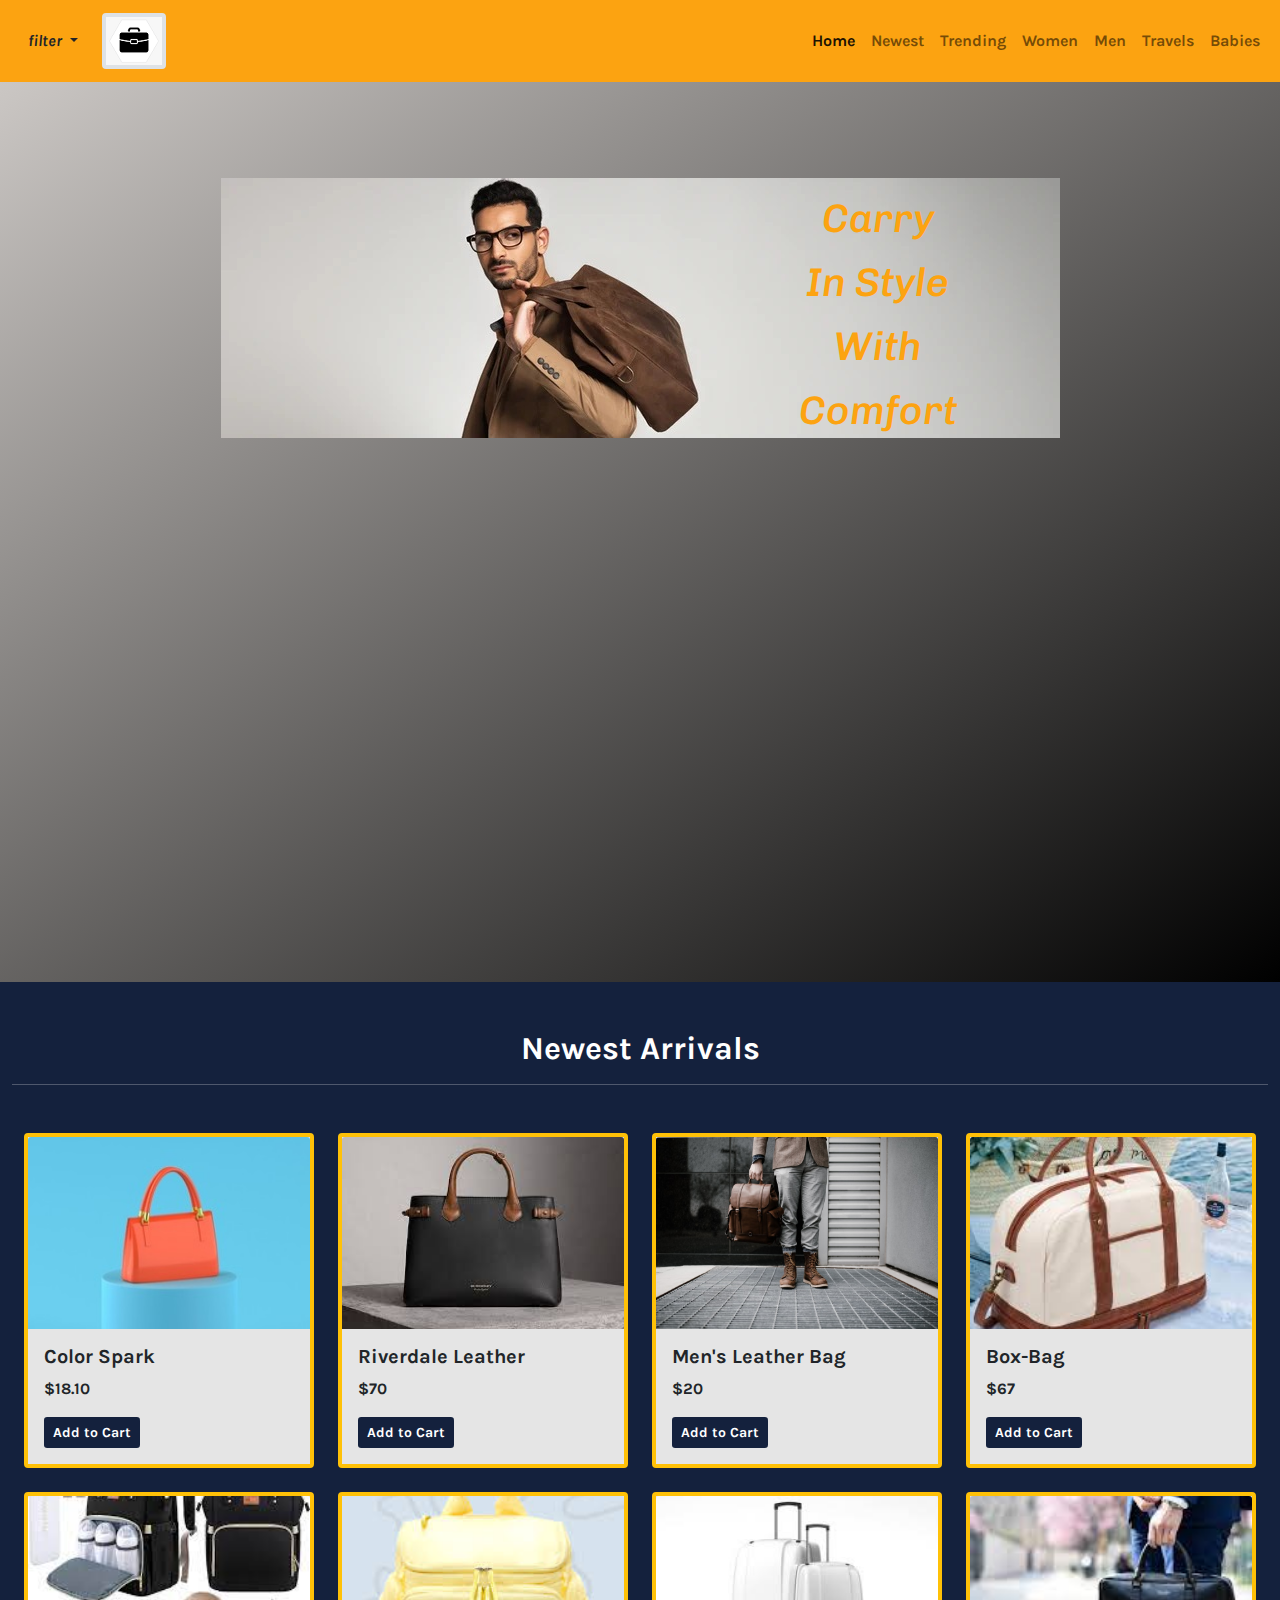
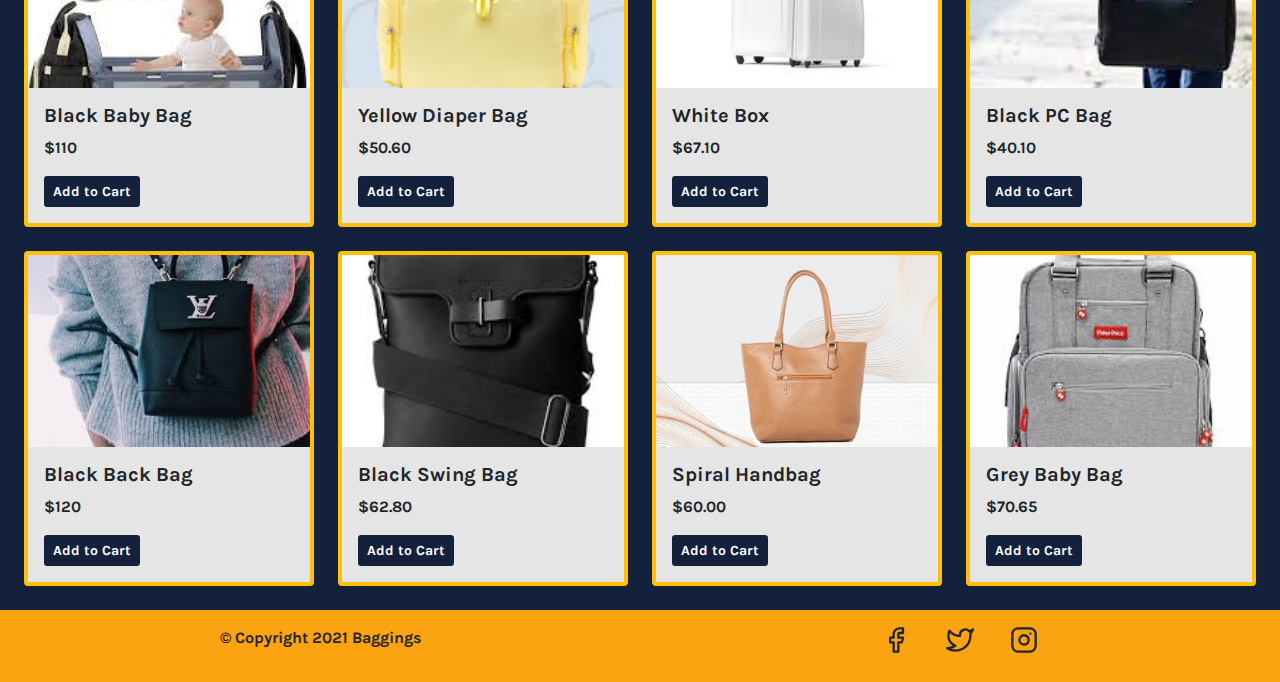
==== index.html @ 189fa31c "initial commit of this project." ====
<!DOCTYPE html>
<html lang="en">
<head>
  <meta charset="UTF-8">
  <meta http-equiv="X-UA-Compatible" content="IE=edge">
  <meta name="viewport" content="width=device-width, initial-scale=1.0">
  <link rel="stylesheet" href="./css/bootstrap.min.css">
  <link rel="stylesheet" href="./css/style.css">
  <title>Bagging</title>
</head>

<body>

  <nav class="navbar navbar-expand-md navbar-light bg-warming ">
    <div class="container-fluid">
      <div class="nav-item dropdown">
        <a class="nav-link dropdown-toggle text-dark fst-italic pe-4" href="#" id="navbarDropdownMenuLink" role="button" data-bs-toggle="dropdown" aria-expanded="false">
          filter
        </a>
        <ul class="dropdown-menu" aria-labelledby="navbarDropdownMenuLink">
          <li><a class="dropdown-item" href="#">Price</a></li>
          <li><a class="dropdown-item" href="#">Material </a></li>
          <li><a class="dropdown-item" href="#">Designer</a></li>
          <li><a class="dropdown-item" href="#">Color</a></li>
        </ul>
      </div>
      <a class="navbar-brand" href="#"><img class="border border-4 rounded" src="./images/logo.png" alt="logo"></a>
      <button class="navbar-toggler" type="button" data-bs-toggle="collapse" data-bs-target="#navbarNavDropdown" aria-controls="navbarNavDropdown" aria-expanded="false" aria-label="Toggle navigation">
        <span class="navbar-toggler-icon"></span>
      </button>
      <div class="collapse navbar-collapse justify-content-end" id="navbarNavDropdown">
        <ul class="navbar-nav ">
          <li class="nav-item">
            <a class="nav-link active" aria-current="page" href="#">Home</a>
          </li>
          <li class="nav-item">
            <a class="nav-link" href="#">Newest</a>
          </li>
          <li class="nav-item">
            <a class="nav-link" href="#">Trending</a>
          </li>
          <li class="nav-item">
            <a class="nav-link" href="#">Women</a>
          </li>
          <li class="nav-item">
            <a class="nav-link" href="#">Men</a>
          </li>
          <li class="nav-item">
            <a class="nav-link" href="#">Travels</a>
          </li>
          <li class="nav-item">
            <a class="nav-link" href="#">Babies</a>
          </li>
          
        </ul>

      </div>
    </div>

    <!-- <div class="collapse navbar-collapse " id="navbarNavAltMarkup">
      <div class="navbar-nav">
        <a class="nav-link" href="#"><img src="./images/sign up.jpg" alt="sign up"></a>

        <a class="nav-link" href="#"><img src="./images/cart.jpg" alt="shopping cart"></a>
      </div>
    </div> -->
  </nav>

  <section class="hero-page bg-color container-fluid py-5  vh-100">
    <div class="container hp-image mt-5 vh-100">
      <div class="row">
        <div class="col-md-5 ">
          <h2 class="d-none" >kool</h2>
        </div>
        <div class="col-md-7 ">
          <div class="hero-text">
           <h1 class=" text-capitalize text-center d-none d-sm-block my-3 fst-italic ">
            <p class="fst-1">carry</p>
            <p class="fst-1">in style</p> 
            <p>with</p>  
            <p>comfort</p>   </h1>
          </div>
        </div>
      </div>
    <!-- <h1>We carry you well</h1> -->
    </div>

  </section>

  <section class="section2 container-fluid bg-bluey text-white py-4">
    <h2 class="text-capitalize text-center fw-bold py-4" >newest arrivals
      <hr>
    </h2>

    <div class="section2cols row row-cols-xs-1 row-cols-sm-2 row-cols-md-3 row-cols-lg-4 g-4 mx-auto" id="newest">
      <div class="col ">
        <div class="card h-100 bg-grey border  border-4 border-warning rounded-top pe-0">
          <div class="card-img">
            <img src="./images/carriage.jpg" class="card-img-top" alt="bag">
          </div>
          <div class="card-body ">
            <h5 class="card-title fw-bold text-dark text-capitalize">Color Spark Bag</h5>

            <p class=" fst-1 text-dark">$ 4.99</p>

            <a href="#" class="btn btn-sm bg-bluey fw-bold text-white ">Add to Cart</a>

          </div>
        </div>
      </div>

      <!-- <div class="col">
        <div class="card h-100">
          <img src="..." class="card-img-top" alt="...">
          <div class="card-body">
            <h5 class="card-title">Card title</h5>
            <p class="card-text">This is a longer card with supporting text below as a natural lead-in to additional content.</p>
          </div>
        </div>
      </div> -->

    </div>

  </section>


  <footer class="container-fluid bg-warming py-3 text-center text-dark footer">
    <div class="row">
      <div class="col-sm-12 col-md-6">
        <p>&copy; Copyright 2021 Baggings</p>
      </div>
      <div class="col-sm-12 col-md-6">
        <div class="contact-icons  ">
          <a class="m-3" href="#"><img src="./images/facebook.svg" alt="facebook"></a>
    
          <a class="m-3"href="#"><img src="./images/twitter.svg" alt="twitter"></a>
    
          <a class="m-3" href="#"><img src="./images/instagram.svg" alt="instagram"></a>
        </div>
      </div>
    </div>
  </footer>
  
  <script src="./js/bootstrap.min.js"></script>
  <script src="./js/array.js"></script>
</body>
</html>
---- css/style.css ----
@import url("https://fonts.googleapis.com/css2?family=Chivo:ital,wght@0,300;1,700&family=Karla:wght@300;700&family=Source+Code+Pro:wght@300;600&display=swap");
* {
  margin: 0;
  padding: 0;
  box-sizing: border-box;
}
body {
  font-family: "Karla", sans-serif;
  font-weight: 700;
}
.bg-color {
  background-image: linear-gradient(to bottom right, #CBC7C4, #000000);
}
.bg-warming{
/* color: #FCA311; */
background-color: #FCA311;
}
.hp-image {
  background-image: url("../images/hero.jpg");
  background-repeat: no-repeat;
  background-position: top;
  font-family: chivo;
  font-weight: 900;
  color: #FCA311;
}
.bg-bluey {
  background-color: #14213D;
}

.bg-grey{
  background-color: #E5E5E5;
}

.card-img-top {
  width: 100%;
  height: 15vw;
  object-fit: cover;
}
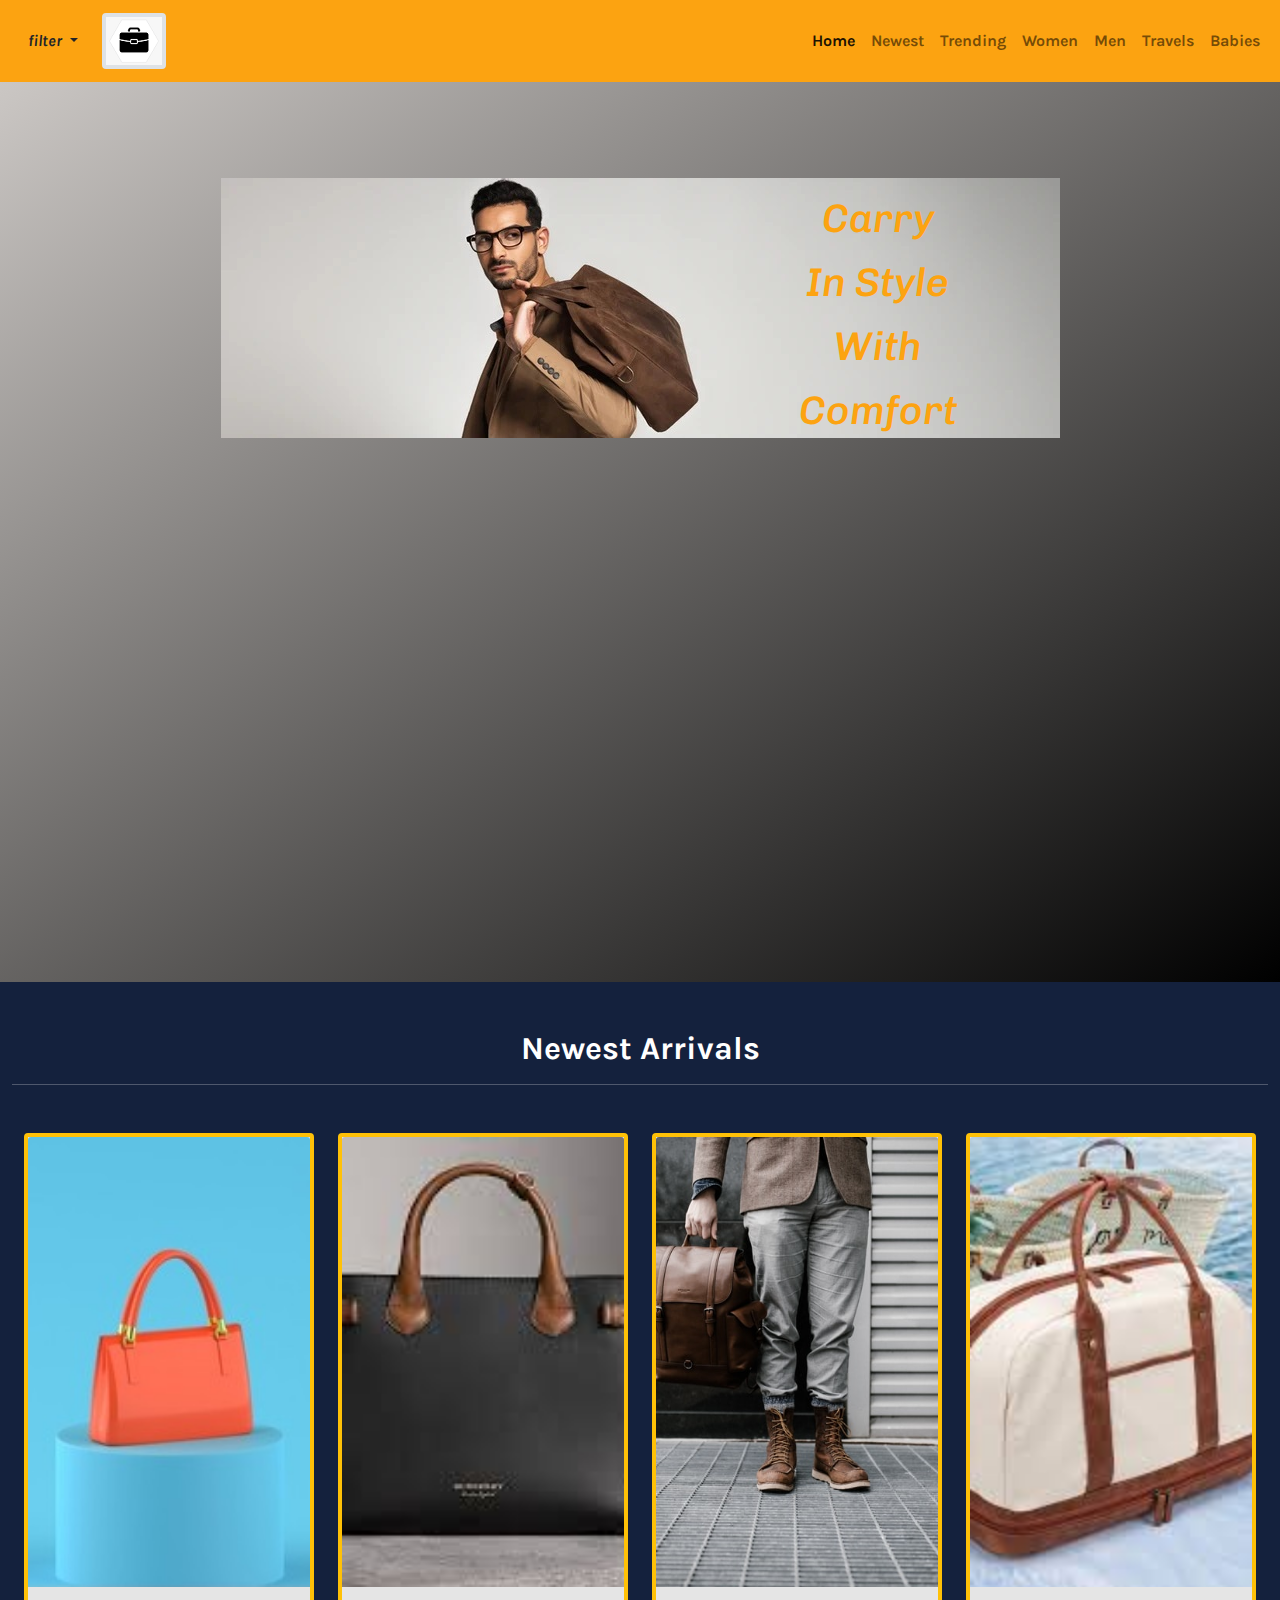
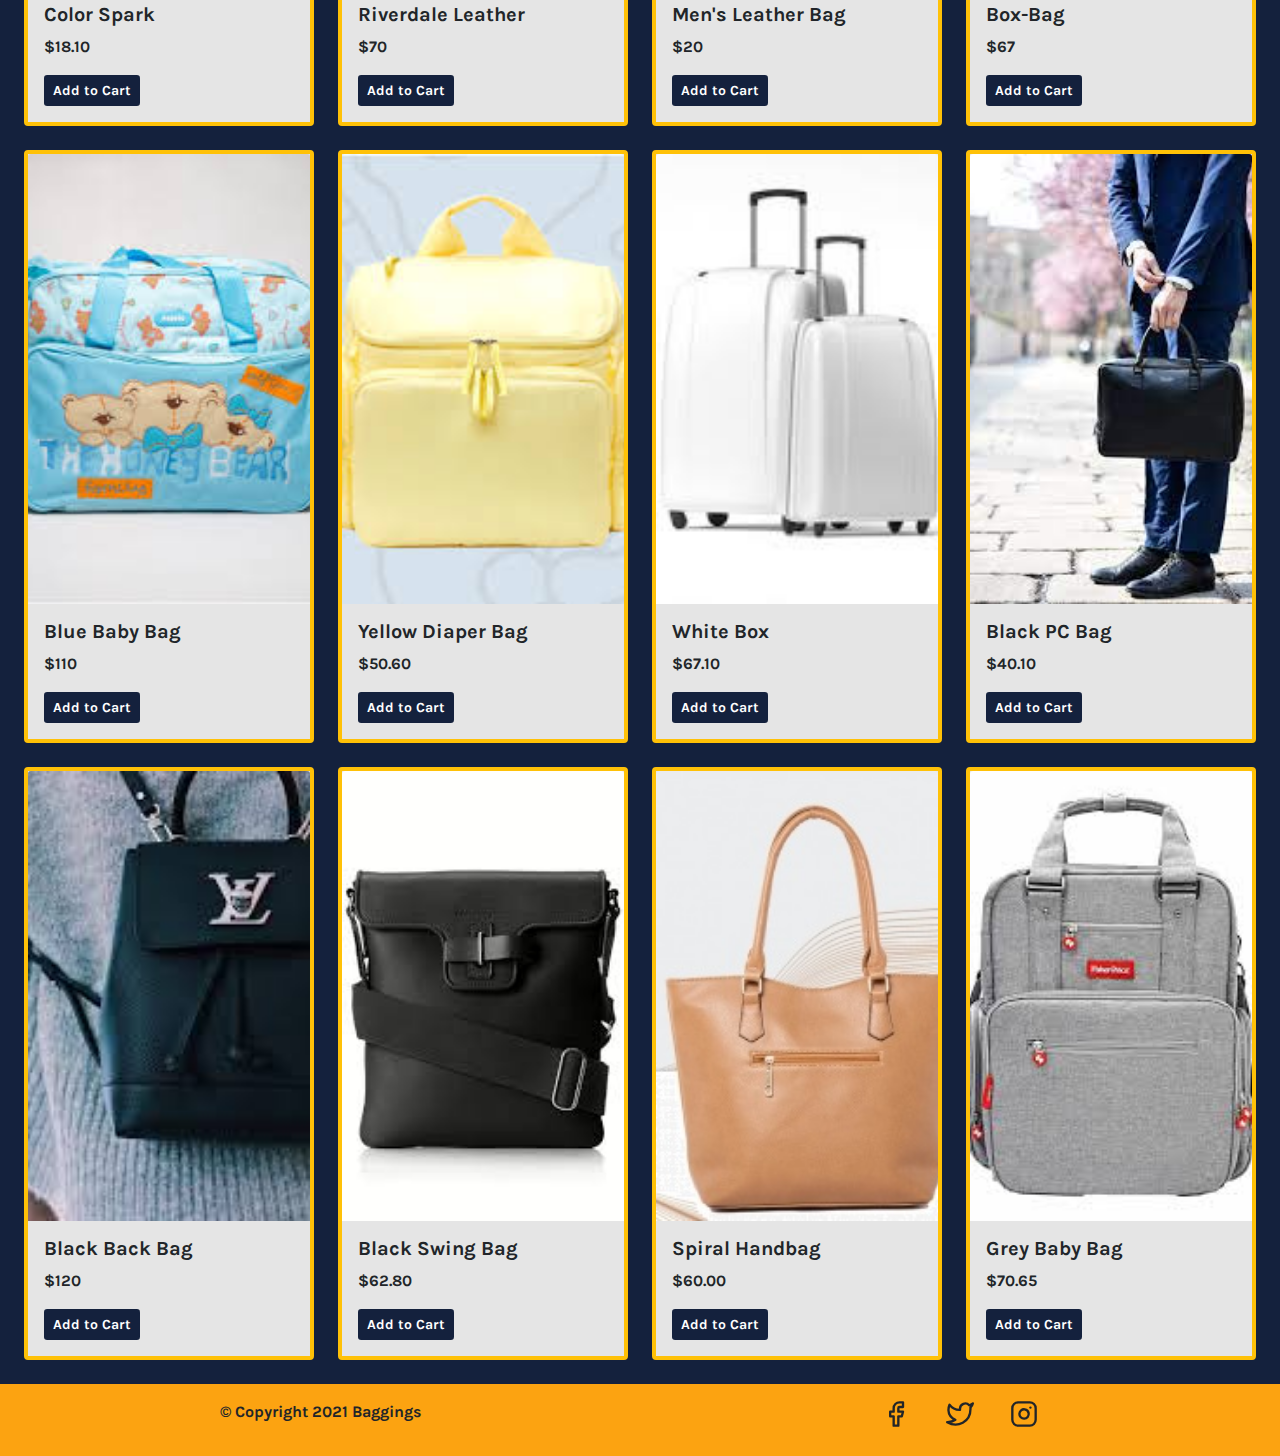
==== commit a6ffa38b: "made card-images responsive et al" ====
--- a/index.html
+++ b/index.html
@@ -87,12 +87,101 @@
 
   </section>
 
+<!-- 
+  <section class="travels">
+    <div class="card-group">
+      <div class="card">
+        <img src="./images/lug4.jpg" class="card-img-top" alt="...">
+        <div class="card-body">
+          <h5 class="card-title">Card title</h5>
+          <p class="card-text">This </p>
+        </div>
+      </div>
+      <div class="card">
+        <img src="./images/lug5.jpg" class="card-img-top" alt="...">
+        <div class="card-body">
+          <h5 class="card-title">Card title</h5>
+          <p class="card-text"> content.</p>
+        </div>
+      </div>
+      <div class="card">
+        <img src="./images/new1.jpg" class="card-img-top" alt="...">
+        <div class="card-body">
+          <h5 class="card-title">Card title</h5>
+          <p class="card-text"> height action.</p>
+        </div>
+      </div>
+    </div>
+  </section> -->
+
+  <!-- <section class="section1 container-fluid bg-grey text-white py-5">
+    <h2 class="text-capitalize text-center text-dark fw-bold py-4">
+      Trending
+      <hr>
+    </h2>
+
+    <div class="section1col  row  row-cols-sm-2 row-cols-md-3 row-cols-lg-4 g-5 mx-auto" id="trending">
+      <div class="col">
+        <div class="card h-100 bg-secondary">
+          <div class="card-img">
+            <img src="./images/men/download10.jpg" alt="bag">
+          </div>
+          <div class="card-body">
+            <div class="card-title fw-bold  text-capitalize">gold plate</div>
+            <p class="">$ 66</p>
+            <a href="#" class="btn btn-sm bg-grey text-dark"> Explore</a>
+          </div>
+        </div>
+      </div>
+    </div>
+    <div class="section1col  row  row-cols-sm-2 row-cols-md-3 row-cols-lg-4 g-5 mx-auto" id="trending">
+      <div class="col">
+        <div class="card h-100 bg-secondary">
+          <div class="card-img">
+            <img src="./images/men/download10.jpg" alt="bag">
+          </div>
+          <div class="card-body">
+            <div class="card-title fw-bold  text-capitalize">gold plate</div>
+            <p class="">$ 66</p>
+            <a href="#" class="btn btn-sm bg-grey text-dark"> Explore</a>
+          </div>
+        </div>
+      </div>
+    </div>
+
+    <div class="section1col  row  row-cols-sm-2 row-cols-md-3 row-cols-lg-4 g-4 mx-auto" id="trending">
+      <div class="col">
+        <div class="card h-100 bg-secondary pe-0">
+          <div class="card-img">
+            <img src="./images/men/download10.jpg" alt="bag">
+          </div>
+          <div class="card-body">
+            <div class="card-title fw-bold  text-capitalize">gold plate</div>
+            <p class="">$ 66</p>
+            <a href="#" class="btn btn-sm bg-grey text-dark"> Explore</a>
+          </div>
+        </div>
+      </div>
+    </div>
+
+    <div class="col">
+      <div class="card h-100">
+        <img src="..." class="card-img-top" alt="...">
+        <div class="card-body">
+          <h5 class="card-title">Card title</h5>
+          <p class="card-text">This is a longer card with supporting text below as a natural lead-in to additional content.</p>
+        </div>
+      </div>
+    </div> 
+
+  </section> -->
+
   <section class="section2 container-fluid bg-bluey text-white py-4">
     <h2 class="text-capitalize text-center fw-bold py-4" >newest arrivals
       <hr>
     </h2>
 
-    <div class="section2cols row row-cols-xs-1 row-cols-sm-2 row-cols-md-3 row-cols-lg-4 g-4 mx-auto" id="newest">
+    <div class="section2cols  mx-auto row row-cols-1 row-cols-md-2 row-cols-lg-4 g-4" id="newest">
       <div class="col ">
         <div class="card h-100 bg-grey border  border-4 border-warning rounded-top pe-0">
           <div class="card-img">
@@ -109,15 +198,7 @@
         </div>
       </div>
 
-      <!-- <div class="col">
-        <div class="card h-100">
-          <img src="..." class="card-img-top" alt="...">
-          <div class="card-body">
-            <h5 class="card-title">Card title</h5>
-            <p class="card-text">This is a longer card with supporting text below as a natural lead-in to additional content.</p>
-          </div>
-        </div>
-      </div> -->
+
 
     </div>
 
--- a/css/style.css
+++ b/css/style.css
@@ -33,6 +33,6 @@
 
 .card-img-top {
   width: 100%;
-  height: 15vw;
+  height: 50vh;
   object-fit: cover;
 }
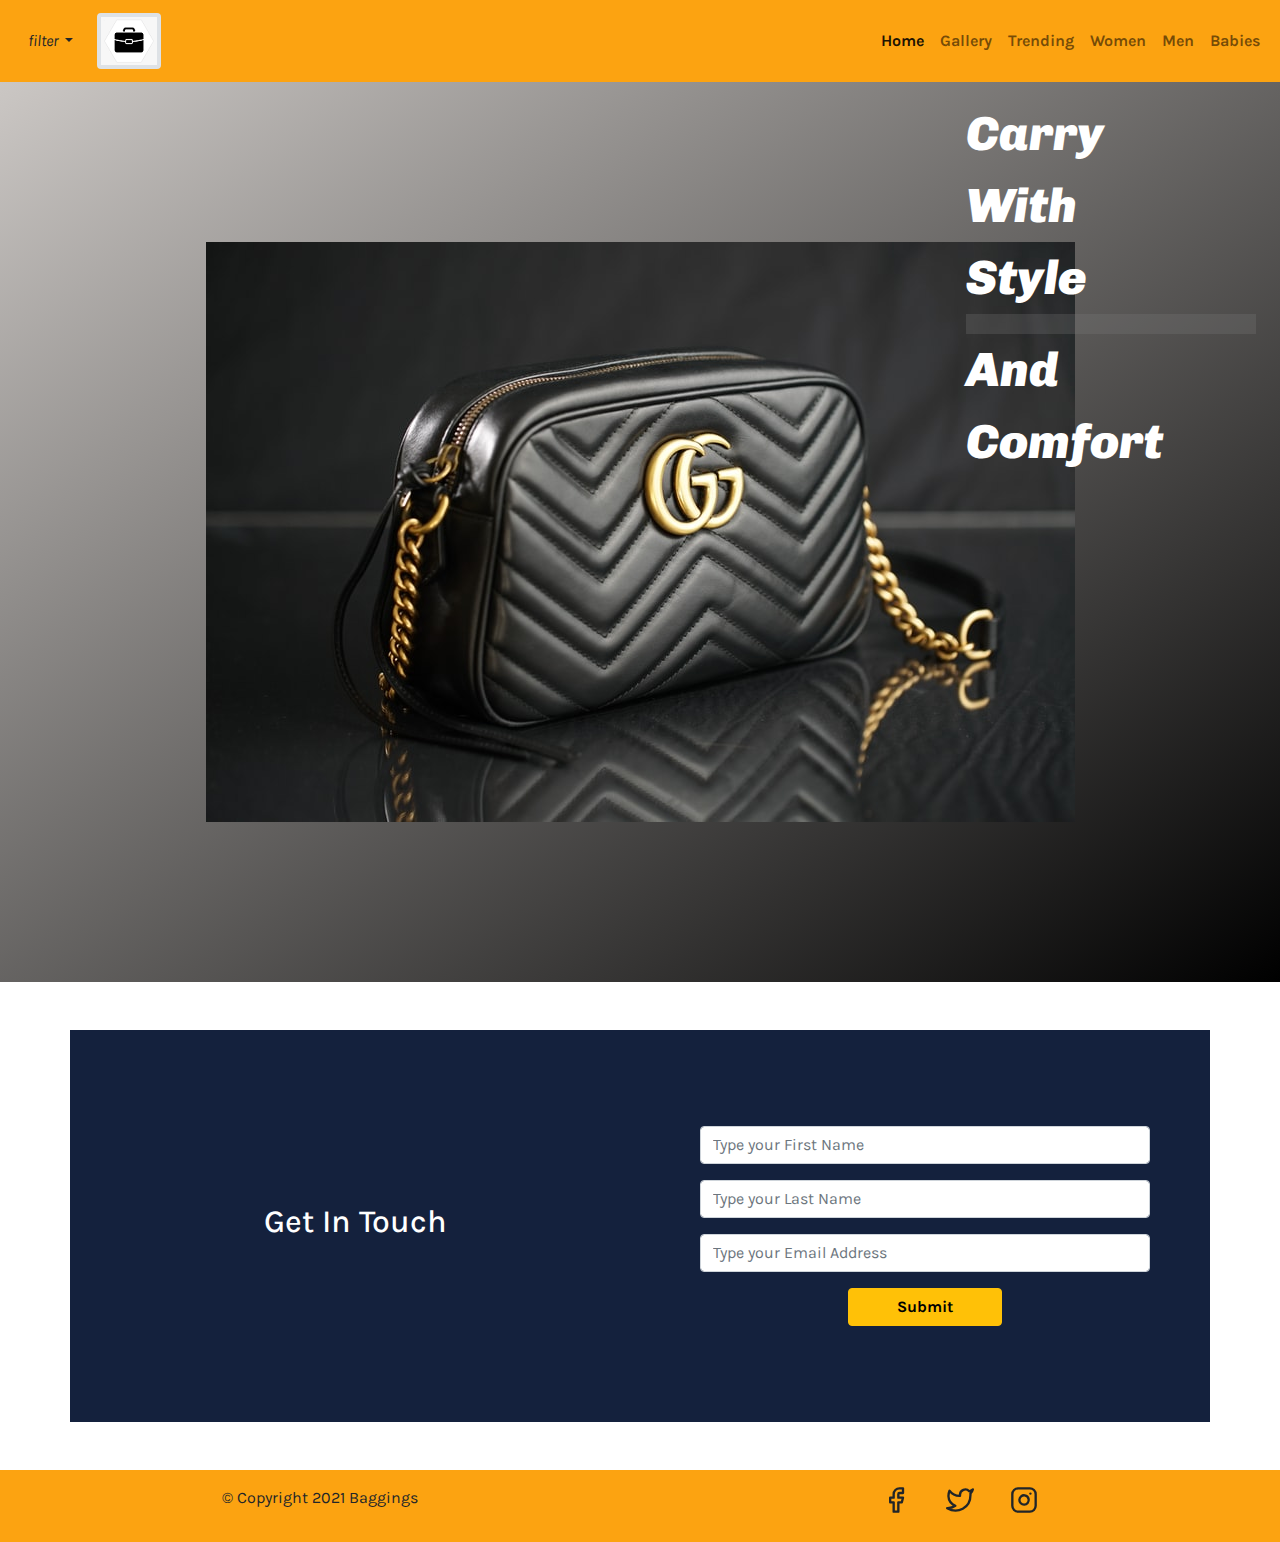
==== commit 79de0b0d: "renamed page gallery" ====
--- a/index.html
+++ b/index.html
@@ -24,61 +24,54 @@
           <li><a class="dropdown-item" href="#">Color</a></li>
         </ul>
       </div>
-      <a class="navbar-brand" href="#"><img class="border border-4 rounded" src="./images/logo.png" alt="logo"></a>
+      <a class="navbar-brand" href="/"><img class="border border-4 rounded" src="./images/logo.png" alt="logo"></a>
       <button class="navbar-toggler" type="button" data-bs-toggle="collapse" data-bs-target="#navbarNavDropdown" aria-controls="navbarNavDropdown" aria-expanded="false" aria-label="Toggle navigation">
         <span class="navbar-toggler-icon"></span>
       </button>
       <div class="collapse navbar-collapse justify-content-end" id="navbarNavDropdown">
-        <ul class="navbar-nav ">
+        <ul class="navbar-nav fw-bold ">
           <li class="nav-item">
-            <a class="nav-link active" aria-current="page" href="#">Home</a>
+            <a class="nav-link active" aria-current="page" href="./index.html">Home</a>
           </li>
           <li class="nav-item">
-            <a class="nav-link" href="#">Newest</a>
+            <a class="nav-link" href="./gallery.html">Gallery</a>
           </li>
           <li class="nav-item">
-            <a class="nav-link" href="#">Trending</a>
+            <a class="nav-link" href="./trending.html">Trending</a>
           </li>
           <li class="nav-item">
-            <a class="nav-link" href="#">Women</a>
+            <a class="nav-link" href="./women.html">Women</a>
           </li>
           <li class="nav-item">
-            <a class="nav-link" href="#">Men</a>
+            <a class="nav-link" href="./men.html">Men</a>
           </li>
+
           <li class="nav-item">
-            <a class="nav-link" href="#">Travels</a>
-          </li>
-          <li class="nav-item">
-            <a class="nav-link" href="#">Babies</a>
+            <a class="nav-link" href="./babies.html">Babies</a>
           </li>
           
         </ul>
 
       </div>
     </div>
-
-    <!-- <div class="collapse navbar-collapse " id="navbarNavAltMarkup">
-      <div class="navbar-nav">
-        <a class="nav-link" href="#"><img src="./images/sign up.jpg" alt="sign up"></a>
-
-        <a class="nav-link" href="#"><img src="./images/cart.jpg" alt="shopping cart"></a>
-      </div>
-    </div> -->
   </nav>
 
-  <section class="hero-page bg-color container-fluid py-5  vh-100">
-    <div class="container hp-image mt-5 vh-100">
+  <section class="hero-page bg-color  container-fluid   vh-100">
+    <div class="container-fluid hp-image  vh-100">
       <div class="row">
-        <div class="col-md-5 ">
+        <div class="col-md-9">
           <h2 class="d-none" >kool</h2>
         </div>
-        <div class="col-md-7 ">
+        <div class="col-md-3 ">
           <div class="hero-text">
-           <h1 class=" text-capitalize text-center d-none d-sm-block my-3 fst-italic ">
-            <p class="fst-1">carry</p>
-            <p class="fst-1">in style</p> 
-            <p>with</p>  
-            <p>comfort</p>   </h1>
+            <div class=" text-capitalize text-center d-none d-sm-block my-3 fst-italic d-flex aligns-items-center">
+              <p class=" d-flex aligns-items-center">carry</p>
+              <p class=" d-flex aligns-items-center">with </p> 
+              <p class=" d-flex aligns-items-center"> style</p> 
+              <hr >
+              <p class=" d-flex aligns-items-center">and</p>  
+              <p class=" d-flex aligns-items-center">comfort</p>   
+            </div>
           </div>
         </div>
       </div>
@@ -87,97 +80,50 @@
 
   </section>
 
-<!-- 
-  <section class="travels">
-    <div class="card-group">
-      <div class="card">
-        <img src="./images/lug4.jpg" class="card-img-top" alt="...">
-        <div class="card-body">
-          <h5 class="card-title">Card title</h5>
-          <p class="card-text">This </p>
+  <section class="py-5">
+    <div class="container py-5 bg-bluey text-white">
+      <div class="row">
+        <div class="col-sm-12 col-md-6 my-auto">
+           <h2 class="text-capitalize text-center ">Get in Touch</h2>
         </div>
-      </div>
-      <div class="card">
-        <img src="./images/lug5.jpg" class="card-img-top" alt="...">
-        <div class="card-body">
-          <h5 class="card-title">Card title</h5>
-          <p class="card-text"> content.</p>
-        </div>
-      </div>
-      <div class="card">
-        <img src="./images/new1.jpg" class="card-img-top" alt="...">
-        <div class="card-body">
-          <h5 class="card-title">Card title</h5>
-          <p class="card-text"> height action.</p>
+        <div class="col-sm-12 col-md-6 py-5 ">
+          <form class="container px-5">
+            <div class="row mb-3">
+              <div class="col-sm-12">
+                <input type="text" class="form-control"
+                id="fname" 
+                placeholder="Type your First Name" 
+                aria-label="First name">
+              </div>
+            </div>
+            <div class="row mb-3">
+              <div class="col-sm-12">
+                <input type="text" class="form-control"
+                id="lname" 
+                placeholder="Type your Last Name" 
+                aria-label="Last name">
+              </div>
+            </div>
+            <div class="row mb-3">
+              <div class="col-sm-12">
+                <input type="email" class="form-control"
+                id="email" 
+                placeholder="Type your Email Address" 
+                aria-label="email">
+              </div>
+            </div>
+            
+            <div class=" text-center">
+              <button type="submit" class="px-5 fw-bold btn btn-warning">Submit</button>
+            </div>
+          </form>
         </div>
       </div>
     </div>
-  </section> -->
+  </section>
 
-  <!-- <section class="section1 container-fluid bg-grey text-white py-5">
-    <h2 class="text-capitalize text-center text-dark fw-bold py-4">
-      Trending
-      <hr>
-    </h2>
-
-    <div class="section1col  row  row-cols-sm-2 row-cols-md-3 row-cols-lg-4 g-5 mx-auto" id="trending">
-      <div class="col">
-        <div class="card h-100 bg-secondary">
-          <div class="card-img">
-            <img src="./images/men/download10.jpg" alt="bag">
-          </div>
-          <div class="card-body">
-            <div class="card-title fw-bold  text-capitalize">gold plate</div>
-            <p class="">$ 66</p>
-            <a href="#" class="btn btn-sm bg-grey text-dark"> Explore</a>
-          </div>
-        </div>
-      </div>
-    </div>
-    <div class="section1col  row  row-cols-sm-2 row-cols-md-3 row-cols-lg-4 g-5 mx-auto" id="trending">
-      <div class="col">
-        <div class="card h-100 bg-secondary">
-          <div class="card-img">
-            <img src="./images/men/download10.jpg" alt="bag">
-          </div>
-          <div class="card-body">
-            <div class="card-title fw-bold  text-capitalize">gold plate</div>
-            <p class="">$ 66</p>
-            <a href="#" class="btn btn-sm bg-grey text-dark"> Explore</a>
-          </div>
-        </div>
-      </div>
-    </div>
-
-    <div class="section1col  row  row-cols-sm-2 row-cols-md-3 row-cols-lg-4 g-4 mx-auto" id="trending">
-      <div class="col">
-        <div class="card h-100 bg-secondary pe-0">
-          <div class="card-img">
-            <img src="./images/men/download10.jpg" alt="bag">
-          </div>
-          <div class="card-body">
-            <div class="card-title fw-bold  text-capitalize">gold plate</div>
-            <p class="">$ 66</p>
-            <a href="#" class="btn btn-sm bg-grey text-dark"> Explore</a>
-          </div>
-        </div>
-      </div>
-    </div>
-
-    <div class="col">
-      <div class="card h-100">
-        <img src="..." class="card-img-top" alt="...">
-        <div class="card-body">
-          <h5 class="card-title">Card title</h5>
-          <p class="card-text">This is a longer card with supporting text below as a natural lead-in to additional content.</p>
-        </div>
-      </div>
-    </div> 
-
-  </section> -->
-
-  <section class="section2 container-fluid bg-bluey text-white py-4">
-    <h2 class="text-capitalize text-center fw-bold py-4" >newest arrivals
+  <!-- <section class="section2 container-fluid bg-bluey text-white py-4">
+    <h2 class="text-capitalize text-center fw-bold " >newest arrivals
       <hr>
     </h2>
 
@@ -202,7 +148,7 @@
 
     </div>
 
-  </section>
+  </section> -->
 
 
   <footer class="container-fluid bg-warming py-3 text-center text-dark footer">
--- a/css/style.css
+++ b/css/style.css
@@ -6,7 +6,7 @@
 }
 body {
   font-family: "Karla", sans-serif;
-  font-weight: 700;
+  /* font-weight: 700; */
 }
 .bg-color {
   background-image: linear-gradient(to bottom right, #CBC7C4, #000000);
@@ -15,7 +15,25 @@
 /* color: #FCA311; */
 background-color: #FCA311;
 }
+
+hr{
+  height: 20px !important;
+  color: grey;
+  margin: auto 0;
+}
 .hp-image {
+  background-image: url("../images/bg.jpg");
+  background-repeat: no-repeat;
+  background-position: center;
+  font-family: chivo;
+  font-weight: 900;
+  color: #fff;
+}
+.hero-text p{
+  font-size: 3rem;
+  margin: 0 0;
+}
+.men-image {
   background-image: url("../images/hero.jpg");
   background-repeat: no-repeat;
   background-position: top;
